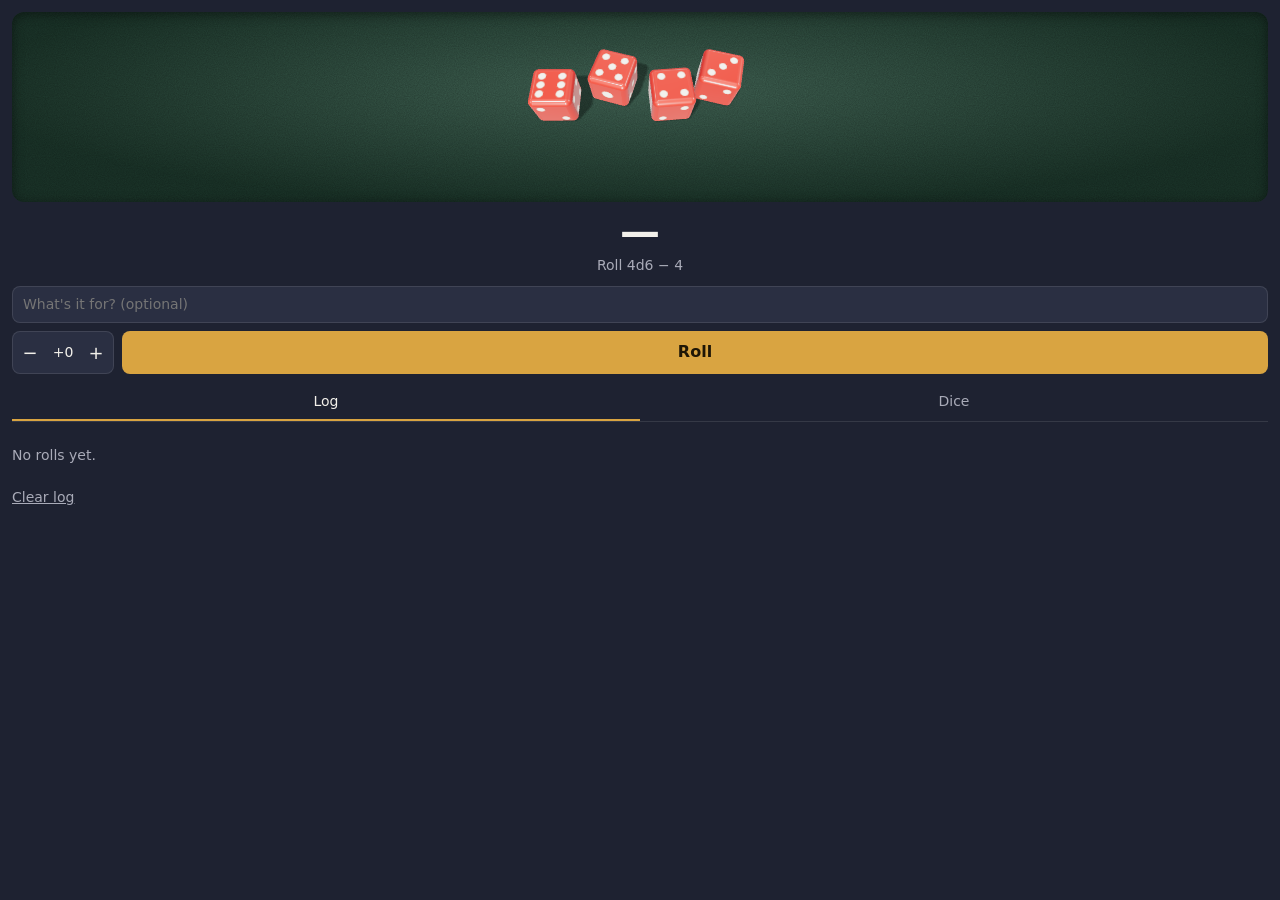
==== index.html @ 041dc117 "initial import" ====
<!doctype html>
<html lang="en">
  <head>
    <meta charset="UTF-8" />
    <meta name="viewport" content="width=device-width, initial-scale=1.0" />
    <title>JAGS Dice</title>
    <script type="module" crossorigin src="/assets/main-BnoG-vWq.js"></script>
    <link rel="modulepreload" crossorigin href="/assets/constants-DbpHH-F-.js">
    <link rel="stylesheet" crossorigin href="/assets/main-CsXthBHO.css">
  </head>
  <body>
    <main>
      <div id="tray" aria-hidden="true"></div>

      <section class="result" aria-live="polite">
        <div id="total" class="total">—</div>
        <div id="breakdown" class="breakdown">Roll 4d6 − 4</div>
      </section>

      <section class="controls">
        <input id="label" type="text" placeholder="What's it for? (optional)" maxlength="40" />
        <div class="row">
          <div class="stepper" title="Modifier">
            <button id="mod-down" type="button" aria-label="Decrease modifier">−</button>
            <output id="mod">+0</output>
            <button id="mod-up" type="button" aria-label="Increase modifier">+</button>
          </div>
          <button id="roll" class="primary" type="button">Roll</button>
        </div>
      </section>

      <nav class="tabs" role="tablist">
        <button role="tab" data-tab="log" aria-selected="true">Log</button>
        <button role="tab" data-tab="dice" aria-selected="false">Dice</button>
      </nav>

      <section id="panel-log" class="panel">
        <ol id="log" class="log"></ol>
        <p id="log-empty" class="muted">No rolls yet.</p>
        <button id="clear" type="button" class="link" hidden>Clear log</button>
      </section>

      <section id="panel-dice" class="panel" hidden>
        <div id="presets" class="presets"></div>
        <label class="field">Die colour <input id="die-color" type="color" /></label>
        <label class="field">Pip colour <input id="pip-color" type="color" /></label>
        <label class="field">
          Material
          <select id="material">
            <option value="plastic">Plastic</option>
            <option value="metal">Metal</option>
            <option value="glass">Glass</option>
            <option value="stone">Stone</option>
          </select>
        </label>
        <label class="field">Round pips <input id="rounded" type="checkbox" /></label>
        <p class="muted">Other players see your dice in your style.</p>

        <h3 class="subhead">Tray</h3>
        <label class="field">Tray colour <input id="tray-color" type="color" /></label>
        <label class="field">
          Tray material
          <select id="tray-material">
            <option value="felt">Felt</option>
            <option value="wood">Wood</option>
            <option value="leather">Leather</option>
            <option value="stone">Stone</option>
          </select>
        </label>
        <button id="tray-reset" type="button" class="link">Reset tray</button>
        <p class="muted">Only you see your tray.</p>
      </section>
    </main>
  </body>
</html>
---- assets/main-CsXthBHO.css ----
:root{--bg:#1e2231;--surface:#2a2f42;--text:#f2f0ea;--muted:#a9abb8;--accent:#d9a441;--accent-text:#1e1606;--border:#ffffff1a;--lightningcss-light: ;--lightningcss-dark:initial;color-scheme:dark}:root[data-theme=light]{--bg:#f4f1ea;--surface:#fff;--text:#1f1d1a;--muted:#6b6760;--accent:#b5832a;--accent-text:#fff;--border:#0000001a;--lightningcss-light:initial;--lightningcss-dark: ;color-scheme:light}*{box-sizing:border-box}html,body{height:100%;margin:0}body{background:var(--bg);color:var(--text);font:14px/1.4 system-ui,-apple-system,Segoe UI,Roboto,sans-serif}main{flex-direction:column;gap:10px;height:100%;padding:12px;display:flex}#tray{--tray:#2a5240;background-color:var(--tray);background-image:var(--texture,none), radial-gradient(ellipse at 50% 40%, #ffffff1f, #00000059 75%);border-radius:12px;flex:none;height:190px;overflow:hidden;box-shadow:inset 0 2px 12px #00000073}#tray[data-material=wood]{box-shadow:inset 0 0 0 4px #00000040,inset 0 2px 12px #00000080}#tray[data-material=leather]{outline:2px dashed color-mix(in srgb, var(--tray) 55%, white);outline-offset:-8px}#tray[data-material=stone]{box-shadow:inset 0 3px 16px #0009}#tray canvas{touch-action:none;-webkit-user-select:none;user-select:none;-webkit-touch-callout:none;width:100%;height:100%;display:block}.result{text-align:center}.total{font-variant-numeric:tabular-nums;font-size:40px;font-weight:700;line-height:1}.total.pop{animation:.35s ease-out pop}@keyframes pop{0%{opacity:.3;transform:scale(.6)}70%{transform:scale(1.12)}to{transform:scale(1)}}.breakdown{color:var(--muted);font-variant-numeric:tabular-nums;margin-top:4px}.controls{flex-direction:column;gap:8px;display:flex}.row{gap:8px;display:flex}input[type=text],select{border:1px solid var(--border);background:var(--surface);width:100%;color:var(--text);font:inherit;border-radius:8px;padding:8px 10px}button{font:inherit;color:inherit;cursor:pointer}.primary{background:var(--accent);color:var(--accent-text);border:0;border-radius:8px;flex:1;padding:10px;font-size:16px;font-weight:700}.primary:disabled{opacity:.6;cursor:default}.stepper{border:1px solid var(--border);background:var(--surface);border-radius:8px;align-items:center;display:flex}.stepper button{background:0 0;border:0;width:34px;height:100%;font-size:18px}.stepper output{text-align:center;font-variant-numeric:tabular-nums;min-width:32px}.tabs{border-bottom:1px solid var(--border);display:flex}.tabs button{color:var(--muted);background:0 0;border:0;border-bottom:2px solid #0000;flex:1;padding:8px}.tabs [aria-selected=true]{color:var(--text);border-bottom-color:var(--accent)}.panel{flex:1;min-height:0;overflow-y:auto}.muted{color:var(--muted)}.small{font-size:12px}.link{color:var(--muted);background:0 0;border:0;padding:8px 0;text-decoration:underline}.log{margin:0;padding:0;list-style:none}.log li{border-bottom:1px solid var(--border);cursor:pointer;align-items:center;gap:10px;padding:8px 4px;display:flex}.log li:hover{background:var(--surface)}.swatch{border:2px solid;border-radius:4px;flex:none;width:14px;height:14px}.who{flex:1;min-width:0}.who strong{font-weight:600}.score{font-variant-numeric:tabular-nums;font-size:20px;font-weight:700}.presets{grid-template-columns:repeat(3,1fr);gap:6px;margin:8px 0 12px;display:grid}.presets button{border:1px solid var(--border);background:var(--surface);border-radius:8px;align-items:center;gap:6px;padding:6px;font-size:12px;display:flex}.presets button[aria-pressed=true]{border-color:var(--accent)}.presets span{background:radial-gradient(circle, var(--pip) 22%, transparent 26%) var(--die);border-radius:4px;flex:none;width:16px;height:16px}.field{justify-content:space-between;align-items:center;gap:12px;padding:6px 0;display:flex}.field select{width:auto}.field input[type=color]{background:0 0;border:0;width:44px;height:28px;padding:0}.subhead{border-top:1px solid var(--border);color:var(--muted);text-transform:uppercase;letter-spacing:.05em;margin:16px 0 2px;padding-top:12px;font-size:13px;font-weight:600}
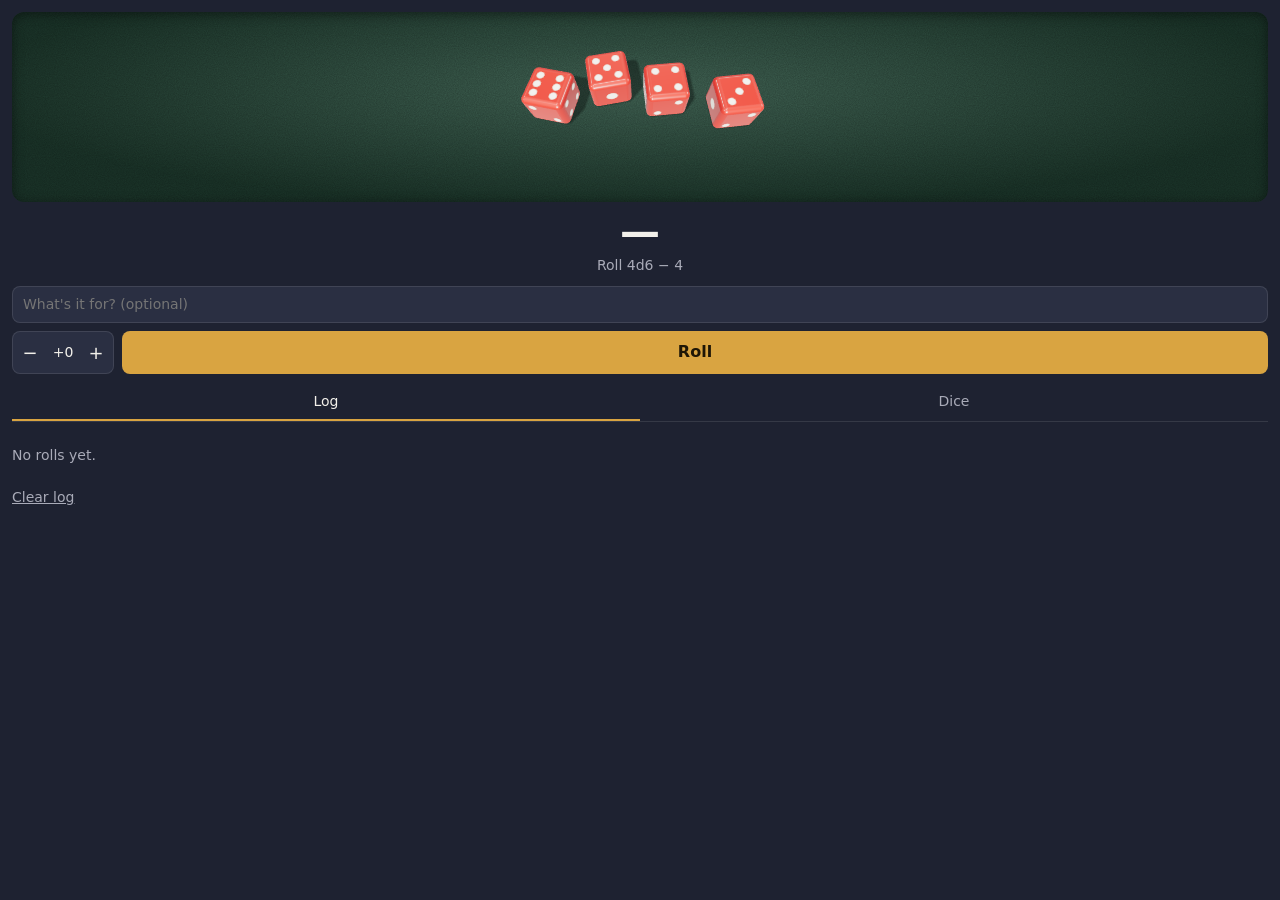
==== commit 93325bd9: "updated paths and ver" ====
--- a/index.html
+++ b/index.html
@@ -4,9 +4,9 @@
     <meta charset="UTF-8" />
     <meta name="viewport" content="width=device-width, initial-scale=1.0" />
     <title>JAGS Dice</title>
-    <script type="module" crossorigin src="/assets/main-BnoG-vWq.js"></script>
-    <link rel="modulepreload" crossorigin href="/assets/constants-DbpHH-F-.js">
-    <link rel="stylesheet" crossorigin href="/assets/main-CsXthBHO.css">
+    <script type="module" crossorigin src="assets/main-BnoG-vWq.js"></script>
+    <link rel="modulepreload" crossorigin href="assets/constants-DbpHH-F-.js">
+    <link rel="stylesheet" crossorigin href="assets/main-CsXthBHO.css">
   </head>
   <body>
     <main>
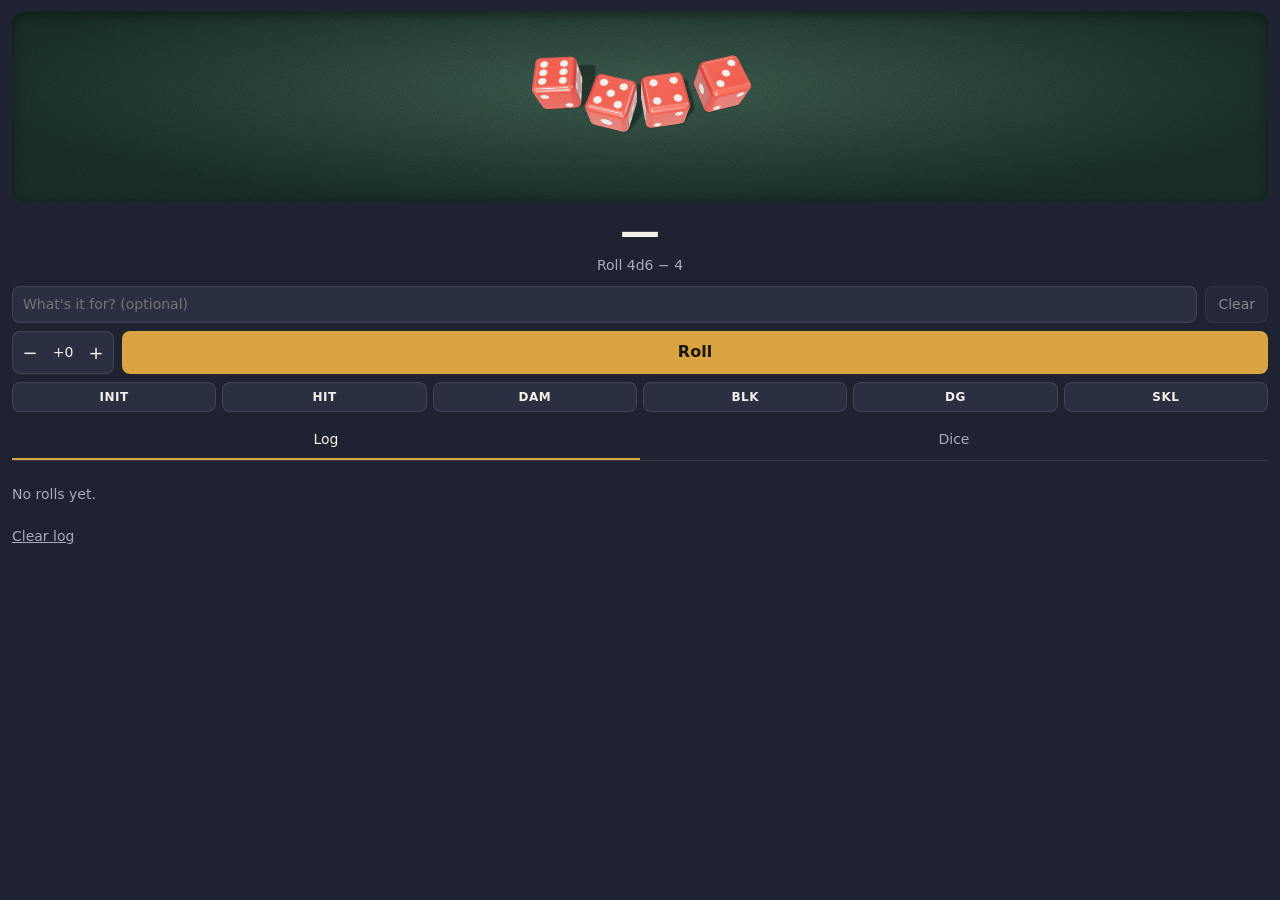
==== commit 86451d1d: "added some stuff" ====
--- a/index.html
+++ b/index.html
@@ -1,75 +1,87 @@
-<!doctype html>
-<html lang="en">
-  <head>
-    <meta charset="UTF-8" />
-    <meta name="viewport" content="width=device-width, initial-scale=1.0" />
-    <title>JAGS Dice</title>
-    <script type="module" crossorigin src="assets/main-BnoG-vWq.js"></script>
+<!doctype html>
+<html lang="en">
+  <head>
+    <meta charset="UTF-8" />
+    <meta name="viewport" content="width=device-width, initial-scale=1.0" />
+    <title>JAGS Dice</title>
+    <script type="module" crossorigin src="assets/main-D1EtPsDq.js"></script>
     <link rel="modulepreload" crossorigin href="assets/constants-DbpHH-F-.js">
-    <link rel="stylesheet" crossorigin href="assets/main-CsXthBHO.css">
-  </head>
-  <body>
-    <main>
-      <div id="tray" aria-hidden="true"></div>
-
-      <section class="result" aria-live="polite">
-        <div id="total" class="total">—</div>
-        <div id="breakdown" class="breakdown">Roll 4d6 − 4</div>
-      </section>
-
-      <section class="controls">
-        <input id="label" type="text" placeholder="What's it for? (optional)" maxlength="40" />
-        <div class="row">
-          <div class="stepper" title="Modifier">
-            <button id="mod-down" type="button" aria-label="Decrease modifier">−</button>
-            <output id="mod">+0</output>
-            <button id="mod-up" type="button" aria-label="Increase modifier">+</button>
-          </div>
-          <button id="roll" class="primary" type="button">Roll</button>
-        </div>
-      </section>
-
-      <nav class="tabs" role="tablist">
-        <button role="tab" data-tab="log" aria-selected="true">Log</button>
-        <button role="tab" data-tab="dice" aria-selected="false">Dice</button>
-      </nav>
-
-      <section id="panel-log" class="panel">
-        <ol id="log" class="log"></ol>
-        <p id="log-empty" class="muted">No rolls yet.</p>
-        <button id="clear" type="button" class="link" hidden>Clear log</button>
-      </section>
-
-      <section id="panel-dice" class="panel" hidden>
-        <div id="presets" class="presets"></div>
-        <label class="field">Die colour <input id="die-color" type="color" /></label>
-        <label class="field">Pip colour <input id="pip-color" type="color" /></label>
-        <label class="field">
-          Material
-          <select id="material">
-            <option value="plastic">Plastic</option>
-            <option value="metal">Metal</option>
-            <option value="glass">Glass</option>
-            <option value="stone">Stone</option>
-          </select>
-        </label>
-        <label class="field">Round pips <input id="rounded" type="checkbox" /></label>
-        <p class="muted">Other players see your dice in your style.</p>
-
-        <h3 class="subhead">Tray</h3>
-        <label class="field">Tray colour <input id="tray-color" type="color" /></label>
-        <label class="field">
-          Tray material
-          <select id="tray-material">
-            <option value="felt">Felt</option>
-            <option value="wood">Wood</option>
-            <option value="leather">Leather</option>
-            <option value="stone">Stone</option>
-          </select>
-        </label>
-        <button id="tray-reset" type="button" class="link">Reset tray</button>
-        <p class="muted">Only you see your tray.</p>
-      </section>
-    </main>
-  </body>
-</html>
+    <link rel="stylesheet" crossorigin href="assets/main-Bs0PHF4Q.css">
+  </head>
+  <body>
+    <main>
+      <div id="tray" aria-hidden="true"></div>
+
+      <section class="result" aria-live="polite">
+        <div id="total" class="total">—</div>
+        <div id="breakdown" class="breakdown">Roll 4d6 − 4</div>
+      </section>
+
+      <section class="controls">
+        <div class="row">
+          <input id="label" type="text" placeholder="What's it for? (optional)" maxlength="40" />
+          <button id="label-clear" class="secondary" type="button" disabled>Clear</button>
+        </div>
+        <div class="row">
+          <div class="stepper" title="Modifier">
+            <button id="mod-down" type="button" aria-label="Decrease modifier">−</button>
+            <output id="mod">+0</output>
+            <button id="mod-up" type="button" aria-label="Increase modifier">+</button>
+          </div>
+          <button id="roll" class="primary" type="button">Roll</button>
+        </div>
+        <div id="quick" class="quick">
+          <button type="button" data-label="initiative" title="Roll for initiative">INIT</button>
+          <button type="button" data-label="to hit" title="Roll to hit">HIT</button>
+          <button type="button" data-label="damage" title="Roll damage">DAM</button>
+          <button type="button" data-label="block" title="Roll to block">BLK</button>
+          <button type="button" data-label="dodge" title="Roll to dodge">DG</button>
+          <button type="button" data-label="skill" title="Roll a skill">SKL</button>
+        </div>
+      </section>
+
+      <nav class="tabs" role="tablist">
+        <button role="tab" data-tab="log" aria-selected="true">Log</button>
+        <button role="tab" data-tab="dice" aria-selected="false">Dice</button>
+      </nav>
+
+      <section id="panel-log" class="panel">
+        <ol id="log" class="log"></ol>
+        <p id="log-empty" class="muted">No rolls yet.</p>
+        <button id="clear" type="button" class="link" hidden>Clear log</button>
+      </section>
+
+      <section id="panel-dice" class="panel" hidden>
+        <div id="presets" class="presets"></div>
+        <label class="field">Die colour <input id="die-color" type="color" /></label>
+        <label class="field">Pip colour <input id="pip-color" type="color" /></label>
+        <label class="field">
+          Material
+          <select id="material">
+            <option value="plastic">Plastic</option>
+            <option value="metal">Metal</option>
+            <option value="glass">Glass</option>
+            <option value="stone">Stone</option>
+          </select>
+        </label>
+        <label class="field">Round pips <input id="rounded" type="checkbox" /></label>
+        <p class="muted">Other players see your dice in your style.</p>
+
+        <h3 class="subhead">Tray</h3>
+        <label class="field">Tray colour <input id="tray-color" type="color" /></label>
+        <label class="field">
+          Tray material
+          <select id="tray-material">
+            <option value="felt">Felt</option>
+            <option value="wood">Wood</option>
+            <option value="leather">Leather</option>
+            <option value="stone">Stone</option>
+          </select>
+        </label>
+        <button id="tray-reset" type="button" class="link">Reset tray</button>
+        <p class="muted">Only you see your tray.</p>
+      </section>
+    </main>+
+  </body>
+</html>
--- a/assets/main-Bs0PHF4Q.css
+++ b/assets/main-Bs0PHF4Q.css
@@ -0,0 +1 @@
+:root{--bg:#1e2231;--surface:#2a2f42;--text:#f2f0ea;--muted:#a9abb8;--accent:#d9a441;--accent-text:#1e1606;--border:#ffffff1a;--lightningcss-light: ;--lightningcss-dark:initial;color-scheme:dark}:root[data-theme=light]{--bg:#f4f1ea;--surface:#fff;--text:#1f1d1a;--muted:#6b6760;--accent:#b5832a;--accent-text:#fff;--border:#0000001a;--lightningcss-light:initial;--lightningcss-dark: ;color-scheme:light}*{box-sizing:border-box}html,body{height:100%;margin:0}body{background:var(--bg);color:var(--text);font:14px/1.4 system-ui,-apple-system,Segoe UI,Roboto,sans-serif}main{flex-direction:column;gap:10px;height:100%;padding:12px;display:flex}#tray{--tray:#2a5240;background-color:var(--tray);background-image:var(--texture,none), radial-gradient(ellipse at 50% 40%, #ffffff1f, #00000059 75%);border-radius:12px;flex:none;height:190px;overflow:hidden;box-shadow:inset 0 2px 12px #00000073}#tray[data-material=wood]{box-shadow:inset 0 0 0 4px #00000040,inset 0 2px 12px #00000080}#tray[data-material=leather]{outline:2px dashed color-mix(in srgb, var(--tray) 55%, white);outline-offset:-8px}#tray[data-material=stone]{box-shadow:inset 0 3px 16px #0009}#tray canvas{touch-action:none;-webkit-user-select:none;user-select:none;-webkit-touch-callout:none;width:100%;height:100%;display:block}.result{text-align:center}.total{font-variant-numeric:tabular-nums;font-size:40px;font-weight:700;line-height:1}.total.pop{animation:.35s ease-out pop}@keyframes pop{0%{opacity:.3;transform:scale(.6)}70%{transform:scale(1.12)}to{transform:scale(1)}}.breakdown{color:var(--muted);font-variant-numeric:tabular-nums;margin-top:4px}.controls{flex-direction:column;gap:8px;display:flex}.row{gap:8px;display:flex}input[type=text],select{border:1px solid var(--border);background:var(--surface);width:100%;color:var(--text);font:inherit;border-radius:8px;padding:8px 10px}button{font:inherit;color:inherit;cursor:pointer}.primary{background:var(--accent);color:var(--accent-text);border:0;border-radius:8px;flex:1;padding:10px;font-size:16px;font-weight:700}.primary:disabled{opacity:.6;cursor:default}.quick{grid-template-columns:repeat(6,1fr);gap:6px;display:grid}.quick button{border:1px solid var(--border);background:var(--surface);letter-spacing:.04em;border-radius:8px;padding:6px 0;font-size:12px;font-weight:700}.quick button:hover:not(:disabled){border-color:var(--accent)}.quick button:disabled{opacity:.6;cursor:default}.secondary{border:1px solid var(--border);background:var(--surface);border-radius:8px;flex:none;padding:0 12px}.secondary:hover:not(:disabled){border-color:var(--accent)}.secondary:disabled{opacity:.5;cursor:default}.stepper{border:1px solid var(--border);background:var(--surface);border-radius:8px;align-items:center;display:flex}.stepper button{background:0 0;border:0;width:34px;height:100%;font-size:18px}.stepper output{text-align:center;font-variant-numeric:tabular-nums;min-width:32px}.tabs{border-bottom:1px solid var(--border);display:flex}.tabs button{color:var(--muted);background:0 0;border:0;border-bottom:2px solid #0000;flex:1;padding:8px}.tabs [aria-selected=true]{color:var(--text);border-bottom-color:var(--accent)}.panel{flex:1;min-height:0;overflow-y:auto}.muted{color:var(--muted)}.small{font-size:12px}.link{color:var(--muted);background:0 0;border:0;padding:8px 0;text-decoration:underline}.log{margin:0;padding:0;list-style:none}.log li{border-bottom:1px solid var(--border);cursor:pointer;align-items:center;gap:10px;padding:8px 4px;display:flex}.log li:hover{background:var(--surface)}.swatch{border:2px solid;border-radius:4px;flex:none;width:14px;height:14px}.who{flex:1;min-width:0}.who strong{font-weight:600}.score{font-variant-numeric:tabular-nums;font-size:20px;font-weight:700}.presets{grid-template-columns:repeat(3,1fr);gap:6px;margin:8px 0 12px;display:grid}.presets button{border:1px solid var(--border);background:var(--surface);border-radius:8px;align-items:center;gap:6px;padding:6px;font-size:12px;display:flex}.presets button[aria-pressed=true]{border-color:var(--accent)}.presets span{background:radial-gradient(circle, var(--pip) 22%, transparent 26%) var(--die);border-radius:4px;flex:none;width:16px;height:16px}.field{justify-content:space-between;align-items:center;gap:12px;padding:6px 0;display:flex}.field select{width:auto}.field input[type=color]{background:0 0;border:0;width:44px;height:28px;padding:0}.subhead{border-top:1px solid var(--border);color:var(--muted);text-transform:uppercase;letter-spacing:.05em;margin:16px 0 2px;padding-top:12px;font-size:13px;font-weight:600}
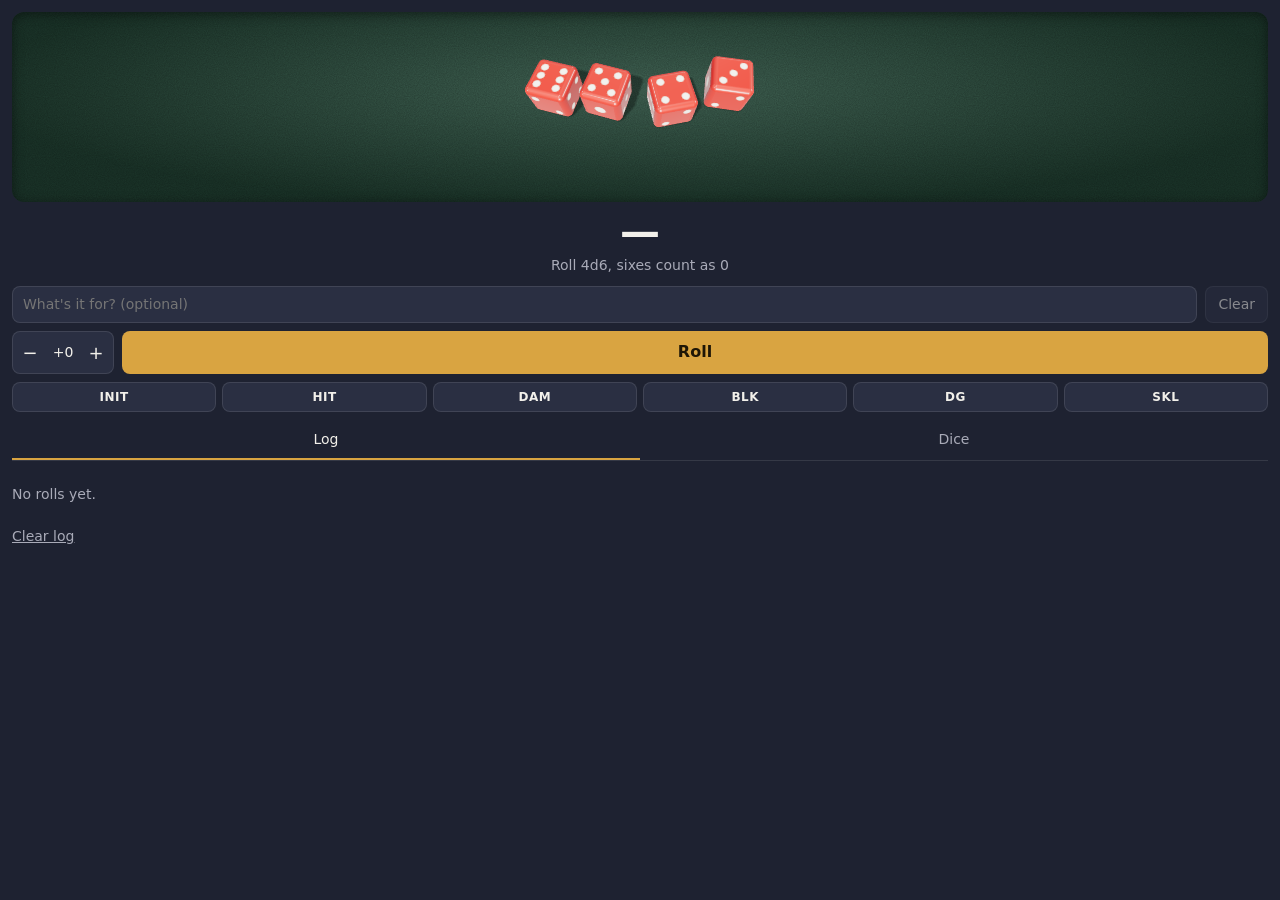
==== commit e5f4a422: "six as zero, relative paths" ====
--- a/index.html
+++ b/index.html
@@ -1,87 +1,86 @@
-<!doctype html>
-<html lang="en">
-  <head>
-    <meta charset="UTF-8" />
-    <meta name="viewport" content="width=device-width, initial-scale=1.0" />
-    <title>JAGS Dice</title>
-    <script type="module" crossorigin src="assets/main-D1EtPsDq.js"></script>
-    <link rel="modulepreload" crossorigin href="assets/constants-DbpHH-F-.js">
-    <link rel="stylesheet" crossorigin href="assets/main-Bs0PHF4Q.css">
-  </head>
-  <body>
-    <main>
-      <div id="tray" aria-hidden="true"></div>
-
-      <section class="result" aria-live="polite">
-        <div id="total" class="total">—</div>
-        <div id="breakdown" class="breakdown">Roll 4d6 − 4</div>
-      </section>
-
-      <section class="controls">
-        <div class="row">
-          <input id="label" type="text" placeholder="What's it for? (optional)" maxlength="40" />
-          <button id="label-clear" class="secondary" type="button" disabled>Clear</button>
-        </div>
-        <div class="row">
-          <div class="stepper" title="Modifier">
-            <button id="mod-down" type="button" aria-label="Decrease modifier">−</button>
-            <output id="mod">+0</output>
-            <button id="mod-up" type="button" aria-label="Increase modifier">+</button>
-          </div>
-          <button id="roll" class="primary" type="button">Roll</button>
-        </div>
-        <div id="quick" class="quick">
-          <button type="button" data-label="initiative" title="Roll for initiative">INIT</button>
-          <button type="button" data-label="to hit" title="Roll to hit">HIT</button>
-          <button type="button" data-label="damage" title="Roll damage">DAM</button>
-          <button type="button" data-label="block" title="Roll to block">BLK</button>
-          <button type="button" data-label="dodge" title="Roll to dodge">DG</button>
-          <button type="button" data-label="skill" title="Roll a skill">SKL</button>
-        </div>
-      </section>
-
-      <nav class="tabs" role="tablist">
-        <button role="tab" data-tab="log" aria-selected="true">Log</button>
-        <button role="tab" data-tab="dice" aria-selected="false">Dice</button>
-      </nav>
-
-      <section id="panel-log" class="panel">
-        <ol id="log" class="log"></ol>
-        <p id="log-empty" class="muted">No rolls yet.</p>
-        <button id="clear" type="button" class="link" hidden>Clear log</button>
-      </section>
-
-      <section id="panel-dice" class="panel" hidden>
-        <div id="presets" class="presets"></div>
-        <label class="field">Die colour <input id="die-color" type="color" /></label>
-        <label class="field">Pip colour <input id="pip-color" type="color" /></label>
-        <label class="field">
-          Material
-          <select id="material">
-            <option value="plastic">Plastic</option>
-            <option value="metal">Metal</option>
-            <option value="glass">Glass</option>
-            <option value="stone">Stone</option>
-          </select>
-        </label>
-        <label class="field">Round pips <input id="rounded" type="checkbox" /></label>
-        <p class="muted">Other players see your dice in your style.</p>
-
-        <h3 class="subhead">Tray</h3>
-        <label class="field">Tray colour <input id="tray-color" type="color" /></label>
-        <label class="field">
-          Tray material
-          <select id="tray-material">
-            <option value="felt">Felt</option>
-            <option value="wood">Wood</option>
-            <option value="leather">Leather</option>
-            <option value="stone">Stone</option>
-          </select>
-        </label>
-        <button id="tray-reset" type="button" class="link">Reset tray</button>
-        <p class="muted">Only you see your tray.</p>
-      </section>
-    </main>-
-  </body>
-</html>
+<!doctype html>
+<html lang="en">
+  <head>
+    <meta charset="UTF-8" />
+    <meta name="viewport" content="width=device-width, initial-scale=1.0" />
+    <title>JAGS Dice</title>
+    <script type="module" crossorigin src="./assets/main-DXVpzRcM.js"></script>
+    <link rel="modulepreload" crossorigin href="./assets/constants-DbpHH-F-.js">
+    <link rel="stylesheet" crossorigin href="./assets/main-Bs0PHF4Q.css">
+  </head>
+  <body>
+    <main>
+      <div id="tray" aria-hidden="true"></div>
+
+      <section class="result" aria-live="polite">
+        <div id="total" class="total">—</div>
+        <div id="breakdown" class="breakdown">Roll 4d6, sixes count as 0</div>
+      </section>
+
+      <section class="controls">
+        <div class="row">
+          <input id="label" type="text" placeholder="What's it for? (optional)" maxlength="40" />
+          <button id="label-clear" class="secondary" type="button" disabled>Clear</button>
+        </div>
+        <div class="row">
+          <div class="stepper" title="Modifier">
+            <button id="mod-down" type="button" aria-label="Decrease modifier">−</button>
+            <output id="mod">+0</output>
+            <button id="mod-up" type="button" aria-label="Increase modifier">+</button>
+          </div>
+          <button id="roll" class="primary" type="button">Roll</button>
+        </div>
+        <div id="quick" class="quick">
+          <button type="button" data-label="initiative" title="Roll for initiative">INIT</button>
+          <button type="button" data-label="to hit" title="Roll to hit">HIT</button>
+          <button type="button" data-label="damage" title="Roll damage">DAM</button>
+          <button type="button" data-label="block" title="Roll to block">BLK</button>
+          <button type="button" data-label="dodge" title="Roll to dodge">DG</button>
+          <button type="button" data-label="skill" title="Roll a skill">SKL</button>
+        </div>
+      </section>
+
+      <nav class="tabs" role="tablist">
+        <button role="tab" data-tab="log" aria-selected="true">Log</button>
+        <button role="tab" data-tab="dice" aria-selected="false">Dice</button>
+      </nav>
+
+      <section id="panel-log" class="panel">
+        <ol id="log" class="log"></ol>
+        <p id="log-empty" class="muted">No rolls yet.</p>
+        <button id="clear" type="button" class="link" hidden>Clear log</button>
+      </section>
+
+      <section id="panel-dice" class="panel" hidden>
+        <div id="presets" class="presets"></div>
+        <label class="field">Die colour <input id="die-color" type="color" /></label>
+        <label class="field">Pip colour <input id="pip-color" type="color" /></label>
+        <label class="field">
+          Material
+          <select id="material">
+            <option value="plastic">Plastic</option>
+            <option value="metal">Metal</option>
+            <option value="glass">Glass</option>
+            <option value="stone">Stone</option>
+          </select>
+        </label>
+        <label class="field">Round pips <input id="rounded" type="checkbox" /></label>
+        <p class="muted">Other players see your dice in your style.</p>
+
+        <h3 class="subhead">Tray</h3>
+        <label class="field">Tray colour <input id="tray-color" type="color" /></label>
+        <label class="field">
+          Tray material
+          <select id="tray-material">
+            <option value="felt">Felt</option>
+            <option value="wood">Wood</option>
+            <option value="leather">Leather</option>
+            <option value="stone">Stone</option>
+          </select>
+        </label>
+        <button id="tray-reset" type="button" class="link">Reset tray</button>
+        <p class="muted">Only you see your tray.</p>
+      </section>
+    </main>
+  </body>
+</html>
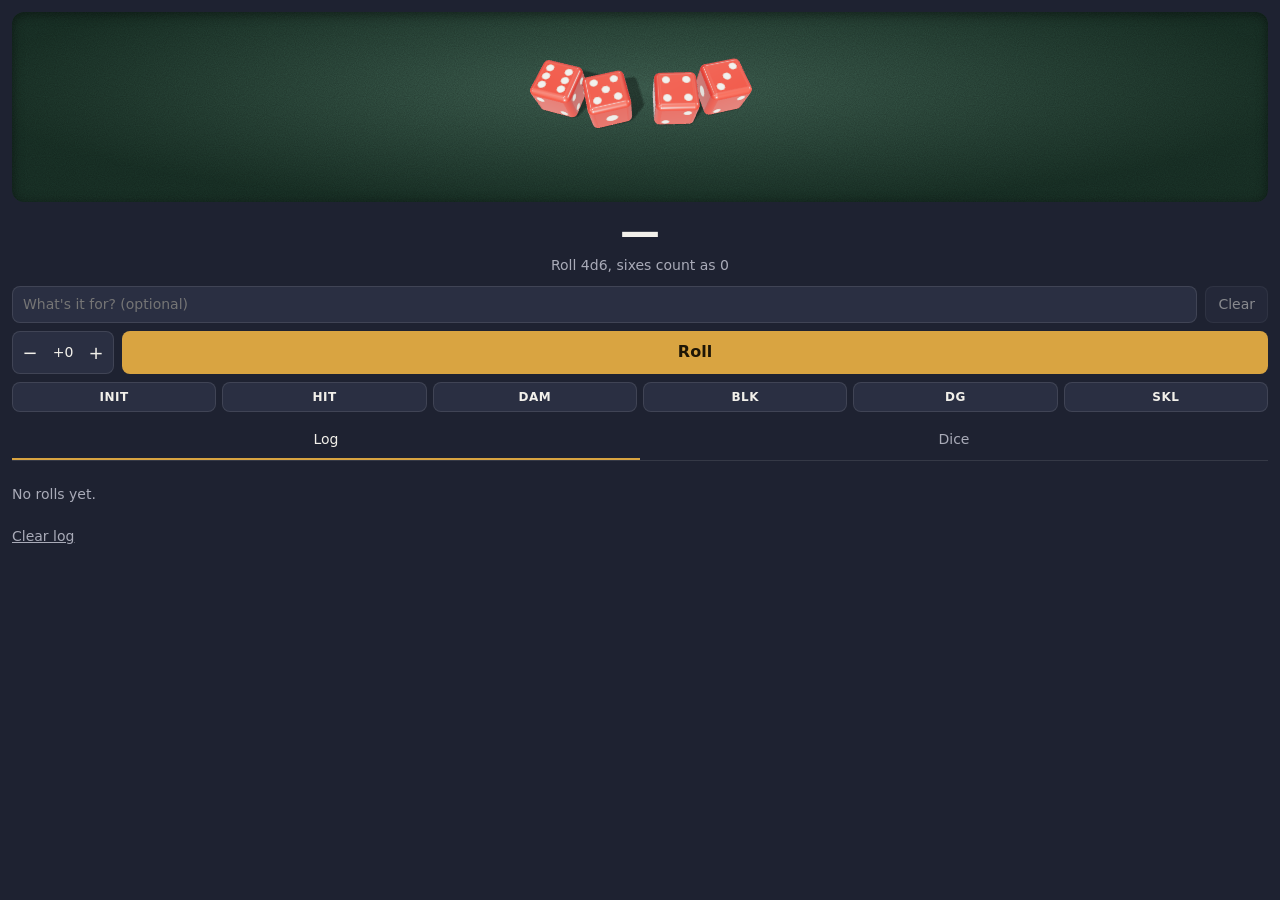
==== commit 7d695c3e: "single roll 6 as 6" ====
--- a/index.html
+++ b/index.html
@@ -4,7 +4,7 @@
     <meta charset="UTF-8" />
     <meta name="viewport" content="width=device-width, initial-scale=1.0" />
     <title>JAGS Dice</title>
-    <script type="module" crossorigin src="./assets/main-DXVpzRcM.js"></script>
+    <script type="module" crossorigin src="./assets/main-DfFELE_g.js"></script>
     <link rel="modulepreload" crossorigin href="./assets/constants-DbpHH-F-.js">
     <link rel="stylesheet" crossorigin href="./assets/main-Bs0PHF4Q.css">
   </head>
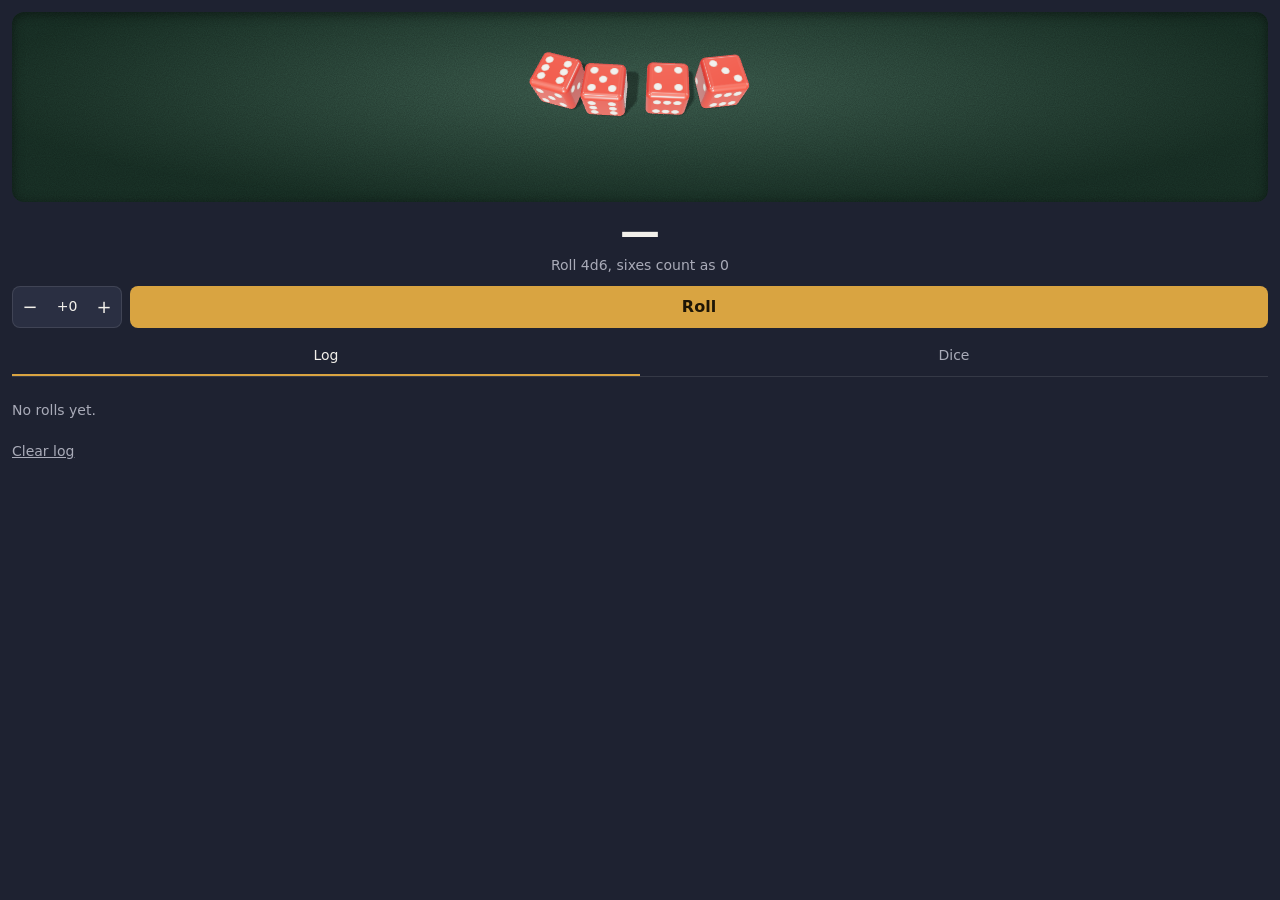
==== commit 7176d54c: "digits instead of pips, removed fluff" ====
--- a/index.html
+++ b/index.html
@@ -4,9 +4,9 @@
     <meta charset="UTF-8" />
     <meta name="viewport" content="width=device-width, initial-scale=1.0" />
     <title>JAGS Dice</title>
-    <script type="module" crossorigin src="./assets/main-DfFELE_g.js"></script>
+    <script type="module" crossorigin src="./assets/main-nhvqVAK1.js"></script>
     <link rel="modulepreload" crossorigin href="./assets/constants-DbpHH-F-.js">
-    <link rel="stylesheet" crossorigin href="./assets/main-Bs0PHF4Q.css">
+    <link rel="stylesheet" crossorigin href="./assets/main-DPLadPch.css">
   </head>
   <body>
     <main>
@@ -19,24 +19,12 @@
 
       <section class="controls">
         <div class="row">
-          <input id="label" type="text" placeholder="What's it for? (optional)" maxlength="40" />
-          <button id="label-clear" class="secondary" type="button" disabled>Clear</button>
-        </div>
-        <div class="row">
           <div class="stepper" title="Modifier">
             <button id="mod-down" type="button" aria-label="Decrease modifier">−</button>
-            <output id="mod">+0</output>
+            <input id="mod" type="text" inputmode="text" autocomplete="off" aria-label="Modifier" value="+0" />
             <button id="mod-up" type="button" aria-label="Increase modifier">+</button>
           </div>
           <button id="roll" class="primary" type="button">Roll</button>
-        </div>
-        <div id="quick" class="quick">
-          <button type="button" data-label="initiative" title="Roll for initiative">INIT</button>
-          <button type="button" data-label="to hit" title="Roll to hit">HIT</button>
-          <button type="button" data-label="damage" title="Roll damage">DAM</button>
-          <button type="button" data-label="block" title="Roll to block">BLK</button>
-          <button type="button" data-label="dodge" title="Roll to dodge">DG</button>
-          <button type="button" data-label="skill" title="Roll a skill">SKL</button>
         </div>
       </section>
 
@@ -54,7 +42,7 @@
       <section id="panel-dice" class="panel" hidden>
         <div id="presets" class="presets"></div>
         <label class="field">Die colour <input id="die-color" type="color" /></label>
-        <label class="field">Pip colour <input id="pip-color" type="color" /></label>
+        <label class="field">Pip / digit colour <input id="pip-color" type="color" /></label>
         <label class="field">
           Material
           <select id="material">
@@ -62,6 +50,13 @@
             <option value="metal">Metal</option>
             <option value="glass">Glass</option>
             <option value="stone">Stone</option>
+          </select>
+        </label>
+        <label class="field">
+          Faces
+          <select id="faces">
+            <option value="pips">Pips</option>
+            <option value="digits">Digits</option>
           </select>
         </label>
         <label class="field">Round pips <input id="rounded" type="checkbox" /></label>
--- a/assets/main-DPLadPch.css
+++ b/assets/main-DPLadPch.css
@@ -0,0 +1 @@
+:root{--bg:#1e2231;--surface:#2a2f42;--text:#f2f0ea;--muted:#a9abb8;--accent:#d9a441;--accent-text:#1e1606;--border:#ffffff1a;--lightningcss-light: ;--lightningcss-dark:initial;color-scheme:dark}:root[data-theme=light]{--bg:#f4f1ea;--surface:#fff;--text:#1f1d1a;--muted:#6b6760;--accent:#b5832a;--accent-text:#fff;--border:#0000001a;--lightningcss-light:initial;--lightningcss-dark: ;color-scheme:light}*{box-sizing:border-box}html,body{height:100%;margin:0}body{background:var(--bg);color:var(--text);font:14px/1.4 system-ui,-apple-system,Segoe UI,Roboto,sans-serif}main{flex-direction:column;gap:10px;height:100%;padding:12px;display:flex}#tray{--tray:#2a5240;background-color:var(--tray);background-image:var(--texture,none), radial-gradient(ellipse at 50% 40%, #ffffff1f, #00000059 75%);border-radius:12px;flex:none;height:190px;overflow:hidden;box-shadow:inset 0 2px 12px #00000073}#tray[data-material=wood]{box-shadow:inset 0 0 0 4px #00000040,inset 0 2px 12px #00000080}#tray[data-material=leather]{outline:2px dashed color-mix(in srgb, var(--tray) 55%, white);outline-offset:-8px}#tray[data-material=stone]{box-shadow:inset 0 3px 16px #0009}#tray canvas{touch-action:none;-webkit-user-select:none;user-select:none;-webkit-touch-callout:none;width:100%;height:100%;display:block}.result{text-align:center}.total{font-variant-numeric:tabular-nums;font-size:40px;font-weight:700;line-height:1}.total.pop{animation:.35s ease-out pop}@keyframes pop{0%{opacity:.3;transform:scale(.6)}70%{transform:scale(1.12)}to{transform:scale(1)}}.breakdown{color:var(--muted);font-variant-numeric:tabular-nums;margin-top:4px}.controls{flex-direction:column;gap:8px;display:flex}.row{gap:8px;display:flex}input[type=text],select{border:1px solid var(--border);background:var(--surface);width:100%;color:var(--text);font:inherit;border-radius:8px;padding:8px 10px}button{font:inherit;color:inherit;cursor:pointer}.primary{background:var(--accent);color:var(--accent-text);border:0;border-radius:8px;flex:1;padding:10px;font-size:16px;font-weight:700}.primary:disabled{opacity:.6;cursor:default}.stepper{border:1px solid var(--border);background:var(--surface);border-radius:8px;align-items:center;display:flex}.stepper button{background:0 0;border:0;width:34px;height:100%;font-size:18px}.stepper input[type=text]{text-align:center;font-variant-numeric:tabular-nums;background:0 0;border:0;border-radius:4px;width:40px;padding:4px 0}.tabs{border-bottom:1px solid var(--border);display:flex}.tabs button{color:var(--muted);background:0 0;border:0;border-bottom:2px solid #0000;flex:1;padding:8px}.tabs [aria-selected=true]{color:var(--text);border-bottom-color:var(--accent)}.panel{flex:1;min-height:0;overflow-y:auto}.muted{color:var(--muted)}.small{font-size:12px}.link{color:var(--muted);background:0 0;border:0;padding:8px 0;text-decoration:underline}.log{margin:0;padding:0;list-style:none}.log li{border-bottom:1px solid var(--border);cursor:pointer;align-items:center;gap:10px;padding:8px 4px;display:flex}.log li:hover{background:var(--surface)}.swatch{border:2px solid;border-radius:4px;flex:none;width:14px;height:14px}.who{flex:1;min-width:0}.who strong{font-weight:600}.score{font-variant-numeric:tabular-nums;font-size:20px;font-weight:700}.presets{grid-template-columns:repeat(3,1fr);gap:6px;margin:8px 0 12px;display:grid}.presets button{border:1px solid var(--border);background:var(--surface);border-radius:8px;align-items:center;gap:6px;padding:6px;font-size:12px;display:flex}.presets button[aria-pressed=true]{border-color:var(--accent)}.presets span{background:radial-gradient(circle, var(--pip) 22%, transparent 26%) var(--die);border-radius:4px;flex:none;width:16px;height:16px}.field{justify-content:space-between;align-items:center;gap:12px;padding:6px 0;display:flex}.field select{width:auto}.field input[type=color]{background:0 0;border:0;width:44px;height:28px;padding:0}.subhead{border-top:1px solid var(--border);color:var(--muted);text-transform:uppercase;letter-spacing:.05em;margin:16px 0 2px;padding-top:12px;font-size:13px;font-weight:600}
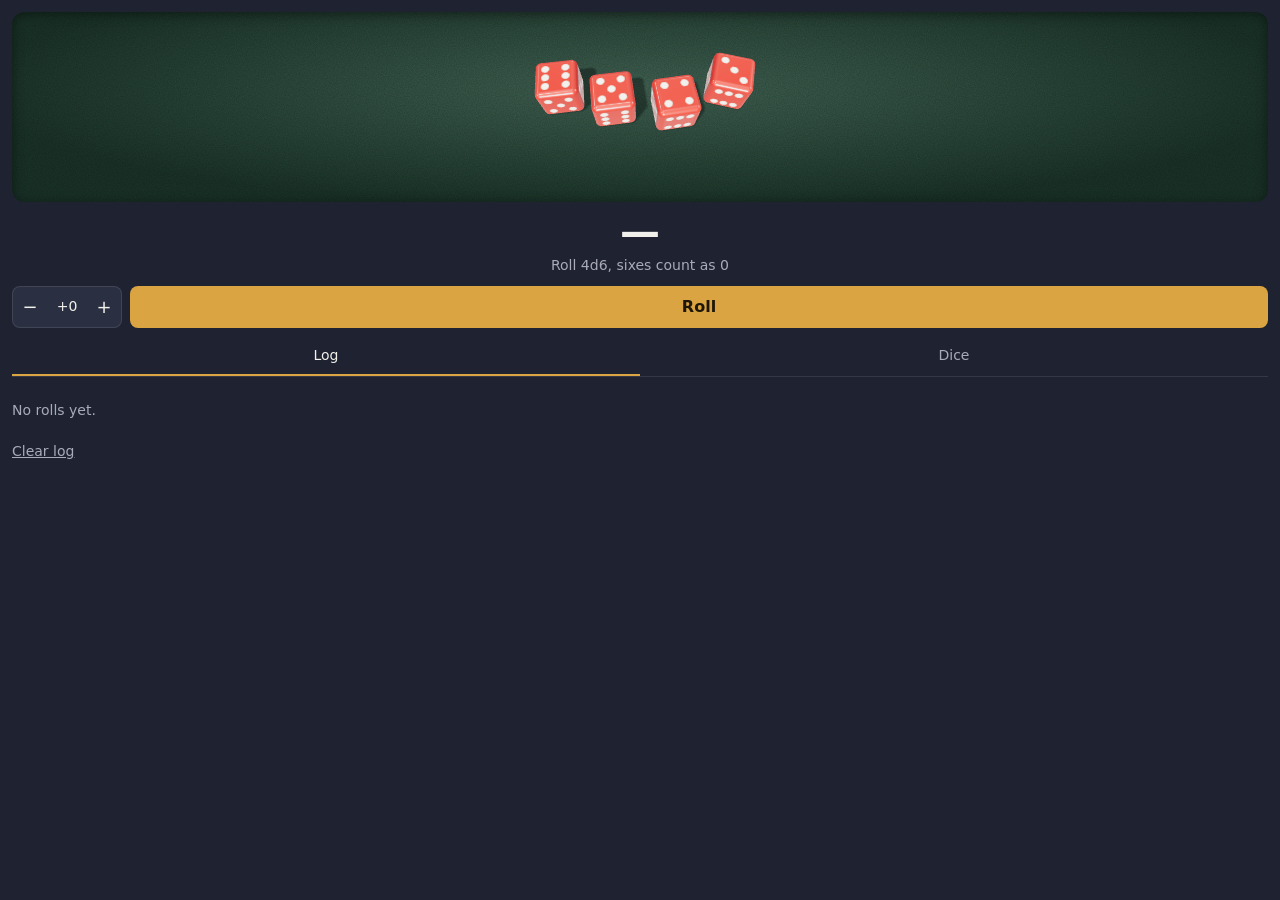
==== commit 5c013789: "added reroll" ====
--- a/index.html
+++ b/index.html
@@ -4,9 +4,9 @@
     <meta charset="UTF-8" />
     <meta name="viewport" content="width=device-width, initial-scale=1.0" />
     <title>JAGS Dice</title>
-    <script type="module" crossorigin src="./assets/main-nhvqVAK1.js"></script>
+    <script type="module" crossorigin src="./assets/main-By6q1buI.js"></script>
     <link rel="modulepreload" crossorigin href="./assets/constants-DbpHH-F-.js">
-    <link rel="stylesheet" crossorigin href="./assets/main-DPLadPch.css">
+    <link rel="stylesheet" crossorigin href="./assets/main-DX0RXkiA.css">
   </head>
   <body>
     <main>
--- a/assets/main-DX0RXkiA.css
+++ b/assets/main-DX0RXkiA.css
@@ -0,0 +1 @@
+:root{--bg:#1e2231;--surface:#2a2f42;--text:#f2f0ea;--muted:#a9abb8;--accent:#d9a441;--accent-text:#1e1606;--border:#ffffff1a;--lightningcss-light: ;--lightningcss-dark:initial;color-scheme:dark}:root[data-theme=light]{--bg:#f4f1ea;--surface:#fff;--text:#1f1d1a;--muted:#6b6760;--accent:#b5832a;--accent-text:#fff;--border:#0000001a;--lightningcss-light:initial;--lightningcss-dark: ;color-scheme:light}*{box-sizing:border-box}html,body{height:100%;margin:0}body{background:var(--bg);color:var(--text);font:14px/1.4 system-ui,-apple-system,Segoe UI,Roboto,sans-serif}main{flex-direction:column;gap:10px;height:100%;padding:12px;display:flex}#tray{--tray:#2a5240;background-color:var(--tray);background-image:var(--texture,none), radial-gradient(ellipse at 50% 40%, #ffffff1f, #00000059 75%);border-radius:12px;flex:none;height:190px;overflow:hidden;box-shadow:inset 0 2px 12px #00000073}#tray[data-material=wood]{box-shadow:inset 0 0 0 4px #00000040,inset 0 2px 12px #00000080}#tray[data-material=leather]{outline:2px dashed color-mix(in srgb, var(--tray) 55%, white);outline-offset:-8px}#tray[data-material=stone]{box-shadow:inset 0 3px 16px #0009}#tray canvas{touch-action:none;-webkit-user-select:none;user-select:none;-webkit-touch-callout:none;width:100%;height:100%;display:block}.result{text-align:center}.total{font-variant-numeric:tabular-nums;font-size:40px;font-weight:700;line-height:1}.total.pop{animation:.35s ease-out pop}@keyframes pop{0%{opacity:.3;transform:scale(.6)}70%{transform:scale(1.12)}to{transform:scale(1)}}.breakdown{color:var(--muted);font-variant-numeric:tabular-nums;margin-top:4px}.controls{flex-direction:column;gap:8px;display:flex}.row{gap:8px;display:flex}input[type=text],select{border:1px solid var(--border);background:var(--surface);width:100%;color:var(--text);font:inherit;border-radius:8px;padding:8px 10px}button{font:inherit;color:inherit;cursor:pointer}.primary{background:var(--accent);color:var(--accent-text);border:0;border-radius:8px;flex:1;padding:10px;font-size:16px;font-weight:700}.primary:disabled{opacity:.6;cursor:default}.stepper{border:1px solid var(--border);background:var(--surface);border-radius:8px;align-items:center;display:flex}.stepper button{background:0 0;border:0;width:34px;height:100%;font-size:18px}.stepper input[type=text]{text-align:center;font-variant-numeric:tabular-nums;background:0 0;border:0;border-radius:4px;width:40px;padding:4px 0}.tabs{border-bottom:1px solid var(--border);display:flex}.tabs button{color:var(--muted);background:0 0;border:0;border-bottom:2px solid #0000;flex:1;padding:8px}.tabs [aria-selected=true]{color:var(--text);border-bottom-color:var(--accent)}.panel{flex:1;min-height:0;overflow-y:auto}.muted{color:var(--muted)}.small{font-size:12px}.link{color:var(--muted);background:0 0;border:0;padding:8px 0;text-decoration:underline}.log{margin:0;padding:0;list-style:none}.log li{border-bottom:1px solid var(--border);cursor:pointer;align-items:center;gap:10px;padding:8px 4px;display:flex}.log li:hover{background:var(--surface)}.log li.pinned{z-index:1;background:var(--surface);box-shadow:inset 3px 0 0 var(--accent);padding-left:10px;position:sticky;top:0}.reroll{border:1px solid var(--border);background:var(--bg);color:var(--muted);border-radius:6px;flex:none;padding:5px;display:flex}.reroll:hover{border-color:var(--accent);color:var(--text)}.log.rolling .reroll{opacity:.4;cursor:default}.swatch{border:2px solid;border-radius:4px;flex:none;width:14px;height:14px}.who{flex:1;min-width:0}.who strong{font-weight:600}.score{font-variant-numeric:tabular-nums;text-align:right;min-width:26px;font-size:20px;font-weight:700}.presets{grid-template-columns:repeat(3,1fr);gap:6px;margin:8px 0 12px;display:grid}.presets button{border:1px solid var(--border);background:var(--surface);border-radius:8px;align-items:center;gap:6px;padding:6px;font-size:12px;display:flex}.presets button[aria-pressed=true]{border-color:var(--accent)}.presets span{background:radial-gradient(circle, var(--pip) 22%, transparent 26%) var(--die);border-radius:4px;flex:none;width:16px;height:16px}.field{justify-content:space-between;align-items:center;gap:12px;padding:6px 0;display:flex}.field select{width:auto}.field input[type=color]{background:0 0;border:0;width:44px;height:28px;padding:0}.subhead{border-top:1px solid var(--border);color:var(--muted);text-transform:uppercase;letter-spacing:.05em;margin:16px 0 2px;padding-top:12px;font-size:13px;font-weight:600}
